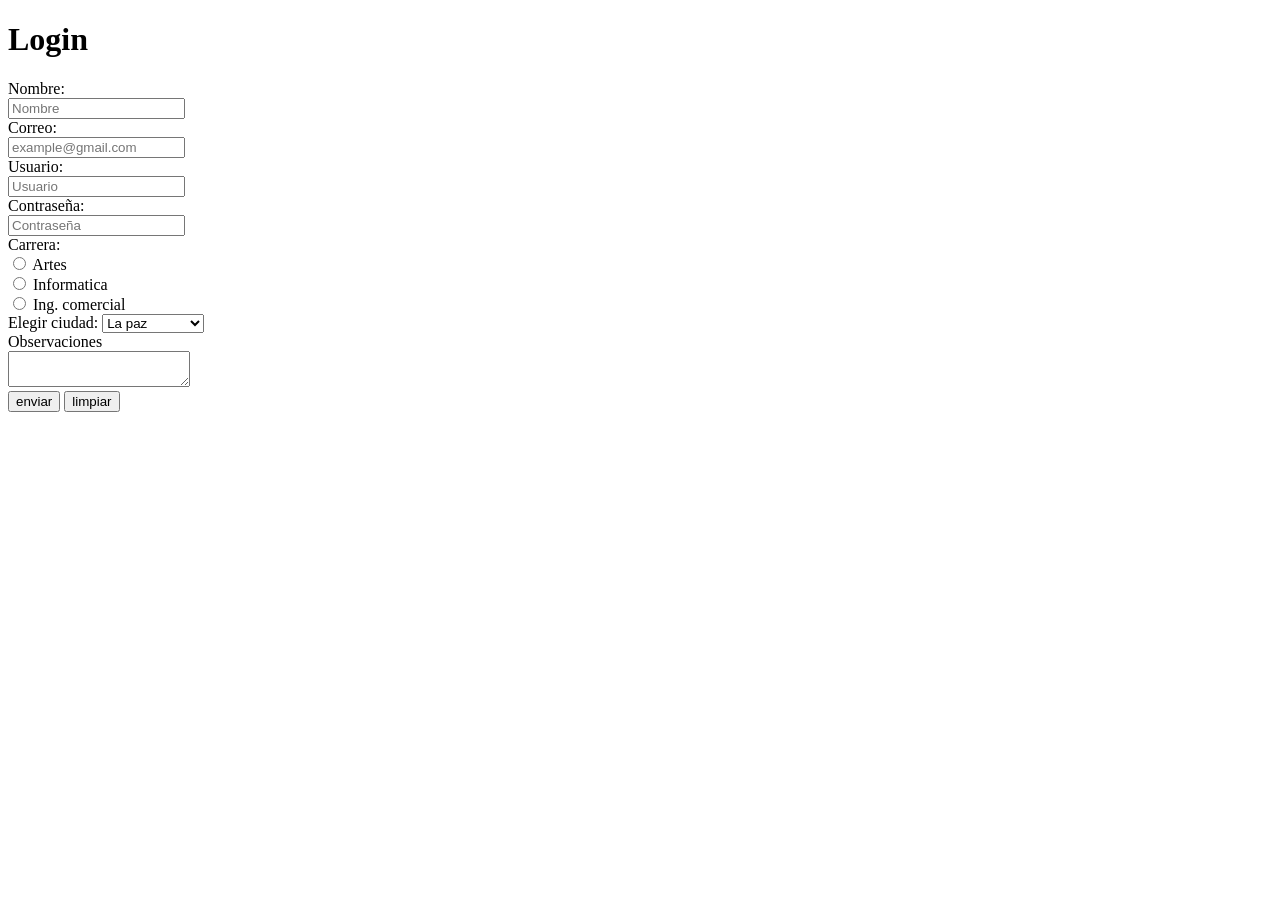
==== lasin3/index.html @ a43304c5 "Add files via upload" ====
<!DOCTYPE html>
<html lang="es">

<head>
    <meta charset="UTF-8">
    <meta name="viewport" content="width=device-width, initial-scale=1.0">
    <link rel="stylesheet" href="style.css">
    <title>Documento</title>
</head>

<body>

    <h1>Login</h1>

    <form action="">
        <label for="">Nombre:</label><br>
        <input type="text" placeholder="Nombre" maxlength="8"><br>

        <label for="">Correo:</label><br>
        <input type="email" placeholder="example@gmail.com"><br>

        <label for="">Usuario:</label><br>
        <input type="text" placeholder="Usuario" maxlength="8"><br>

        <label for="">Contraseña:</label><br>
        <input type="password" placeholder="Contraseña" maxlength="8" required><br>

        <label for="">Carrera:</label><br>

        <input type="radio" name="carrera">
        <label for="">Artes</label><br>

        <input type="radio" name="carrera">
        <label for="">Informatica</label><br>

        <input type="radio" name="carrera">
        <label for="">Ing. comercial</label><br>

        <label for="">Elegir ciudad:</label>

        <select name="" id="">
            <option value="">La paz</option>
            <option value="">Cochabamba</option>
            <option value="">Santa cruz</option>
            <option value="">Oruro</option>
            <option value="">Potosi</option>
            <option value="">Tarija</option>
            <option value="">Beni</option>
            <option value="">Pando</option>
            <option value="">Chuquisaca</option>
        </select><br>

        <label for="">Observaciones</label><br>
        <textarea name="" id=""></textarea><br>

        <input type="submit" value="enviar">
        <input type="reset" value="limpiar">

        
    </form>
</body>
</html>
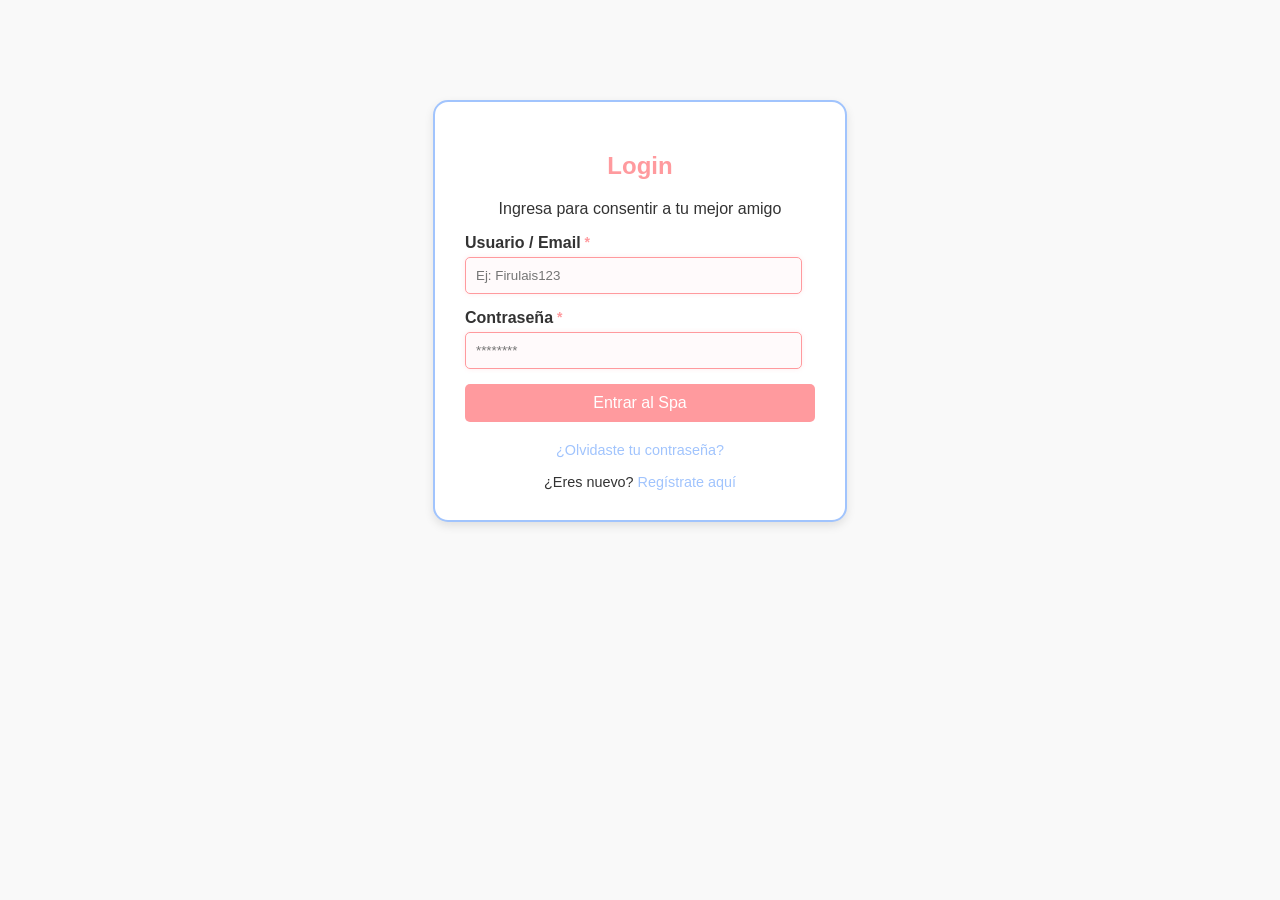
==== commit c06a94a0: "Add files via upload" ====
--- a/lasin3/index.html
+++ b/lasin3/index.html
@@ -1,62 +1,29 @@
 <!DOCTYPE html>
 <html lang="es">
-
 <head>
     <meta charset="UTF-8">
-    <meta name="viewport" content="width=device-width, initial-scale=1.0">
+    <title>Pet Spa - Iniciar Sesión</title>
     <link rel="stylesheet" href="style.css">
-    <title>Documento</title>
 </head>
-
 <body>
-
-    <h1>Login</h1>
-
-    <form action="">
-        <label for="">Nombre:</label><br>
-        <input type="text" placeholder="Nombre" maxlength="8"><br>
-
-        <label for="">Correo:</label><br>
-        <input type="email" placeholder="example@gmail.com"><br>
-
-        <label for="">Usuario:</label><br>
-        <input type="text" placeholder="Usuario" maxlength="8"><br>
-
-        <label for="">Contraseña:</label><br>
-        <input type="password" placeholder="Contraseña" maxlength="8" required><br>
-
-        <label for="">Carrera:</label><br>
-
-        <input type="radio" name="carrera">
-        <label for="">Artes</label><br>
-
-        <input type="radio" name="carrera">
-        <label for="">Informatica</label><br>
-
-        <input type="radio" name="carrera">
-        <label for="">Ing. comercial</label><br>
-
-        <label for="">Elegir ciudad:</label>
-
-        <select name="" id="">
-            <option value="">La paz</option>
-            <option value="">Cochabamba</option>
-            <option value="">Santa cruz</option>
-            <option value="">Oruro</option>
-            <option value="">Potosi</option>
-            <option value="">Tarija</option>
-            <option value="">Beni</option>
-            <option value="">Pando</option>
-            <option value="">Chuquisaca</option>
-        </select><br>
-
-        <label for="">Observaciones</label><br>
-        <textarea name="" id=""></textarea><br>
-
-        <input type="submit" value="enviar">
-        <input type="reset" value="limpiar">
-
-        
-    </form>
+    <div class="contenedor-login">
+        <h2>Login</h2>
+        <p>Ingresa para consentir a tu mejor amigo</p>
+        <form>
+            <div class="campo">
+                <label>Usuario / Email</label>
+                <input type="text" placeholder="Ej: Firulais123" required>
+            </div>
+            <div class="campo">
+                <label>Contraseña</label>
+                <input type="password" placeholder="********" minlength="8" required>
+            </div>
+            <button type="submit">Entrar al Spa</button>
+        </form>
+        <div class="enlaces">
+            <a href="recuperar.html">¿Olvidaste tu contraseña?</a><br><br>
+            <span>¿Eres nuevo? <a href="registro.html">Regístrate aquí</a></span>
+        </div>
+    </div>
 </body>
 </html>
--- a/lasin3/style.css
+++ b/lasin3/style.css
@@ -0,0 +1,252 @@
+:root {
+    --color-primario: #ff9a9e; /* Rosa patitas */
+    --color-secundario: #a1c4fd; /* Azul burbujas */
+    --color-fondo: #f9f9f9;
+    --color-texto: #333;
+    --fuente-principal: 'Segoe UI', Tahoma, Geneva, Verdana, sans-serif;
+}
+
+body {
+    background-color: var(--color-fondo);
+    font-family: var(--fuente-principal);
+    color: var(--color-texto);
+    margin: 0;
+    text-align: center; /* Centrado clásico */
+}
+
+.contenedor-login {
+    background-color: white;
+    width: 350px;
+    margin: 100px auto;
+    padding: 30px;
+    border: 2px solid var(--color-secundario);
+    border-radius: 15px;
+    box-shadow: 0px 4px 10px rgba(0,0,0,0.1);
+}
+
+h2 {
+    color: var(--color-primario);
+}
+
+.campo {
+    margin-bottom: 15px;
+    text-align: left;
+}
+
+label {
+    display: block;
+    margin-bottom: 5px;
+    font-weight: bold;
+}
+
+input[type="text"],
+input[type="email"],
+input[type="password"] {
+    width: 90%;
+    padding: 10px;
+    border: 1px solid #ccc;
+    border-radius: 5px;
+}
+
+button {
+    background-color: var(--color-primario);
+    color: white;
+    border: none;
+    padding: 10px 20px;
+    border-radius: 5px;
+    cursor: pointer;
+    font-size: 16px;
+    width: 100%;
+}
+
+button:hover {
+    background-color: #f88389;
+}
+
+.enlaces {
+    margin-top: 20px;
+    font-size: 0.9em;
+}
+
+a {
+    color: var(--color-secundario);
+    text-decoration: none;
+}
+
+
+
+/* formualrio de registro */
+
+/* --- Nuevos estilos para el Formulario de Registro --- */
+.contenedor-registro {
+    background-color: white;
+    width: 800px; /* Más ancho para las dos columnas */
+    margin: 50px auto;
+    padding: 30px;
+    border: 2px solid var(--color-secundario);
+    border-radius: 15px;
+    box-shadow: 0px 4px 10px rgba(0,0,0,0.1);
+    text-align: left;
+}
+
+fieldset {
+    border: 1px solid #ddd;
+    border-radius: 8px;
+    padding: 20px;
+    margin-bottom: 20px;
+    width: 44%; /* Casi la mitad para que quepan dos */
+    display: inline-block;
+    vertical-align: top; /* Alinea los grupos por la parte superior */
+}
+
+legend {
+    font-weight: bold;
+    color: var(--color-primario);
+    padding: 0 10px;
+}
+
+/* Ajuste para que los inputs ocupen el ancho del fieldset */
+fieldset input, fieldset select {
+    width: 95%;
+    margin-bottom: 10px;
+}
+
+.boton-registro {
+    display: block;
+    width: 100%;
+    margin-top: 20px;
+}
+
+/* formulario de registro fin  */
+
+/* mesaje de bienvenida */
+
+/* --- Estilos para el Mensaje de Bienvenida (Modal) --- */
+.overlay {
+    position: fixed;
+    top: 0;
+    bottom: 0;
+    left: 0;
+    right: 0;
+    background: rgba(0, 0, 0, 0.7);
+    /* Oculto por defecto */
+    visibility: hidden;
+    opacity: 0;
+    transition: opacity 500ms;
+}
+
+/* Cuando el ID "bienvenida" es el objetivo de la URL */
+.overlay:target {
+    visibility: visible;
+    opacity: 1;
+}
+
+.popup {
+    margin: 150px auto;
+    padding: 40px;
+    background: #fff;
+    border-radius: 20px;
+    width: 40%;
+    position: relative;
+    text-align: center;
+    border: 4px solid var(--color-primario);
+}
+
+.popup h2 {
+    margin-top: 0;
+    color: var(--color-primario);
+}
+
+.popup .cerrar {
+    display: inline-block;
+    margin-top: 20px;
+    padding: 10px 20px;
+    background-color: var(--color-secundario);
+    color: white;
+    text-decoration: none;
+    border-radius: 5px;
+}
+
+/* correccion color boton registro  */
+
+
+/* Unificamos el estilo para botones reales y enlaces que parecen botones */
+.boton-registro, .cerrar {
+    display: block;
+    background-color: var(--color-primario);
+    color: white !important; /* Forzamos el color blanco sobre el azul de los links */
+    padding: 12px 20px;
+    border: none;
+    border-radius: 8px;
+    font-size: 16px;
+    font-weight: bold;
+    text-align: center;
+    text-decoration: none; /* Quita el subrayado del link */
+    cursor: pointer;
+    width: 95%; /* Ajuste para que cuadre con los inputs */
+    margin: 20px auto 0 auto;
+    transition: background-color 0.3s, transform 0.2s;
+}
+
+/* Efecto al pasar el mouse */
+.boton-registro:hover, .cerrar:hover {
+    background-color: #f88389; /* Un tono más claro del rosa */
+    color: white;
+}
+
+/* Efecto de pulsación */
+.boton-registro:active, .cerrar:active {
+    transform: scale(0.98);
+}
+
+
+
+
+
+
+
+
+
+
+
+
+
+/* --- Validación Estética de Campos --- */
+
+/* Estilo base para todos los inputs para evitar saltos visuales */
+input {
+    transition: all 0.3s ease; /* Suaviza el cambio de color al escribir */
+    border: 1px solid #ddd;
+}
+
+/* Campos obligatorios que aún no son válidos (mientras el usuario no escribe o escribe mal) */
+input:required:invalid {
+    border-color: var(--color-primario);
+    background-color: #fffafb; /* Un toque rosado casi imperceptible */
+    box-shadow: 0 0 5px rgba(255, 154, 158, 0.2); /* Resplandor suave rosa */
+}
+
+/* Campos obligatorios ya llenos correctamente */
+input:required:valid {
+    border-color: #76d7c4; /* Un verde menta más suave que el verde estándar */
+    background-color: #f4fdfb;
+    box-shadow: 0 0 5px rgba(118, 215, 196, 0.2); /* Resplandor suave menta */
+}
+
+/* Estilo del Asterisco Obligatorio */
+label:after {
+    content: "*";
+    color: var(--color-primario);
+    font-size: 14px;
+    margin-left: 4px;
+    font-weight: bold;
+    display: inline-block;
+    vertical-align: top; /* Lo posiciona ligeramente arriba como superíndice */
+}
+
+/* Efecto Focus: Cuando el usuario hace clic en el campo, el borde destaca */
+input:focus {
+    outline: none;
+    border-color: var(--color-secundario);
+    box-shadow: 0 0 8px rgba(161, 196, 253, 0.5);
+}
